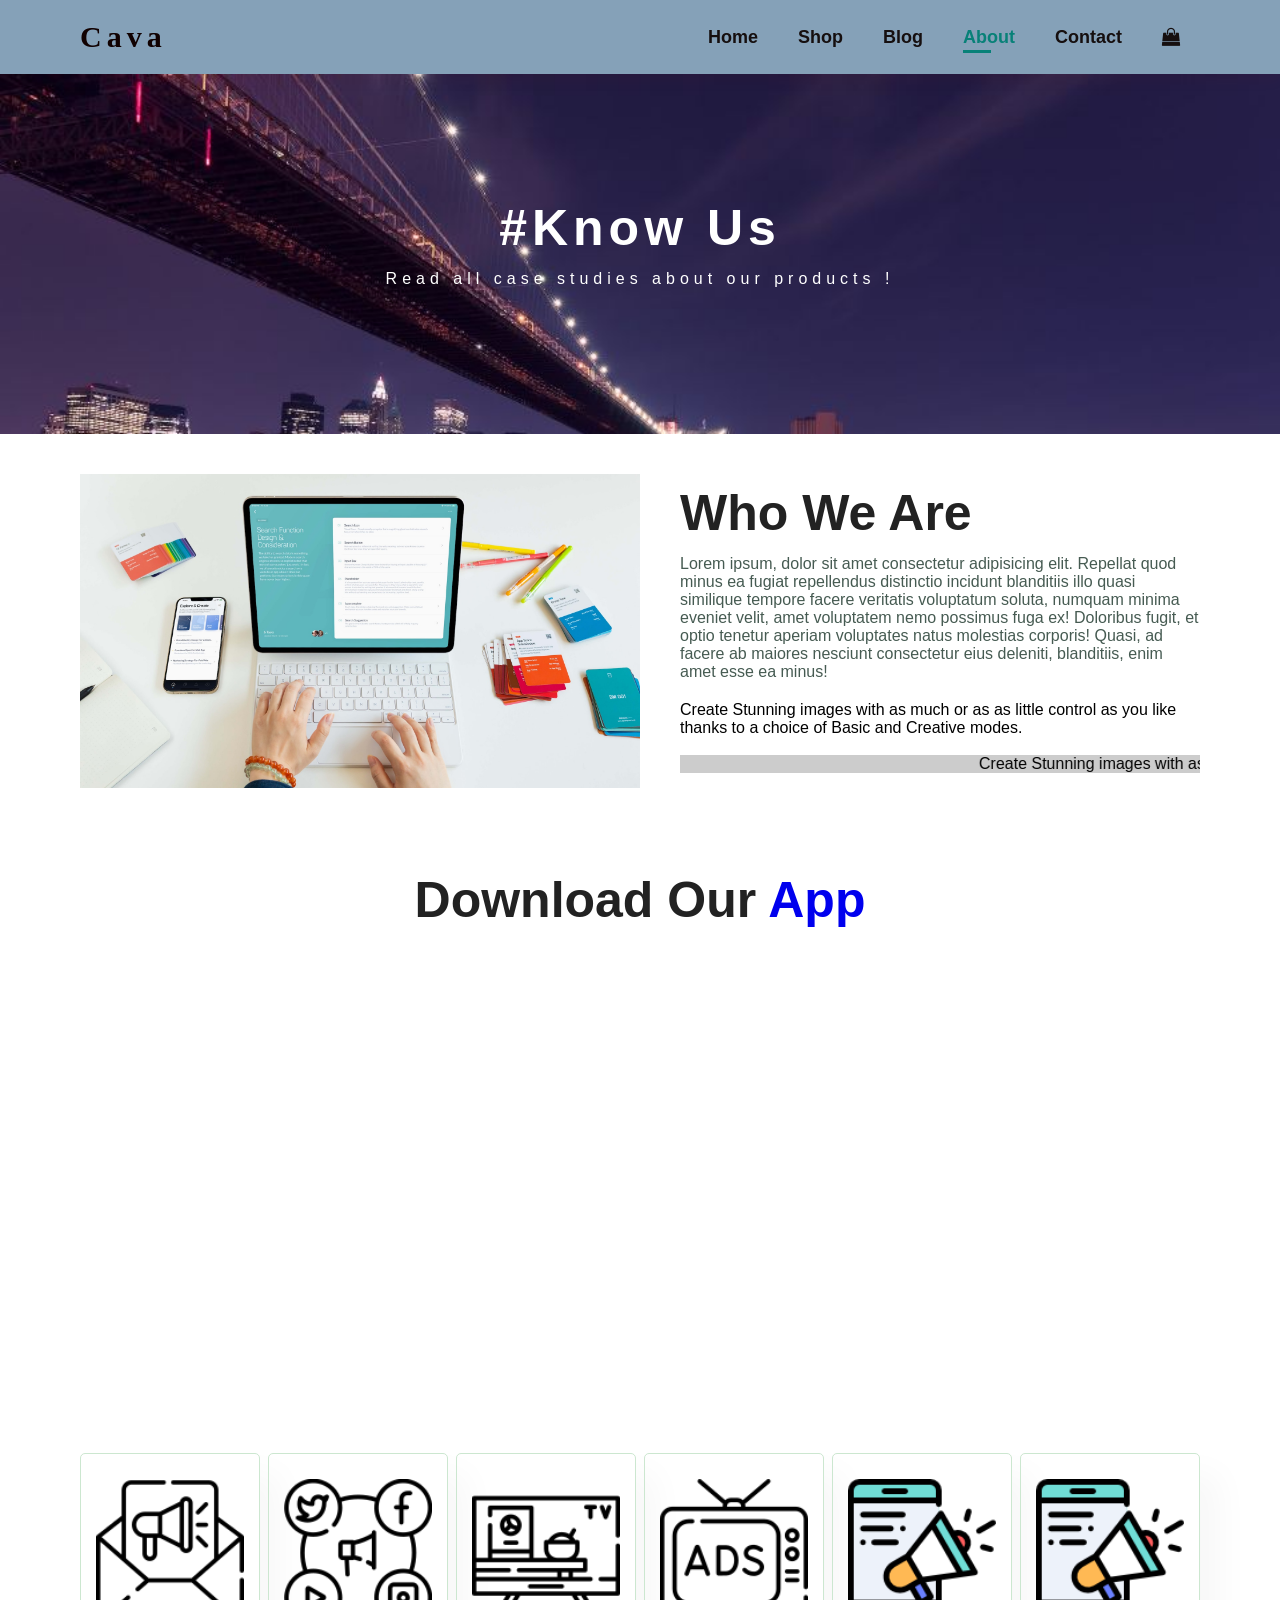
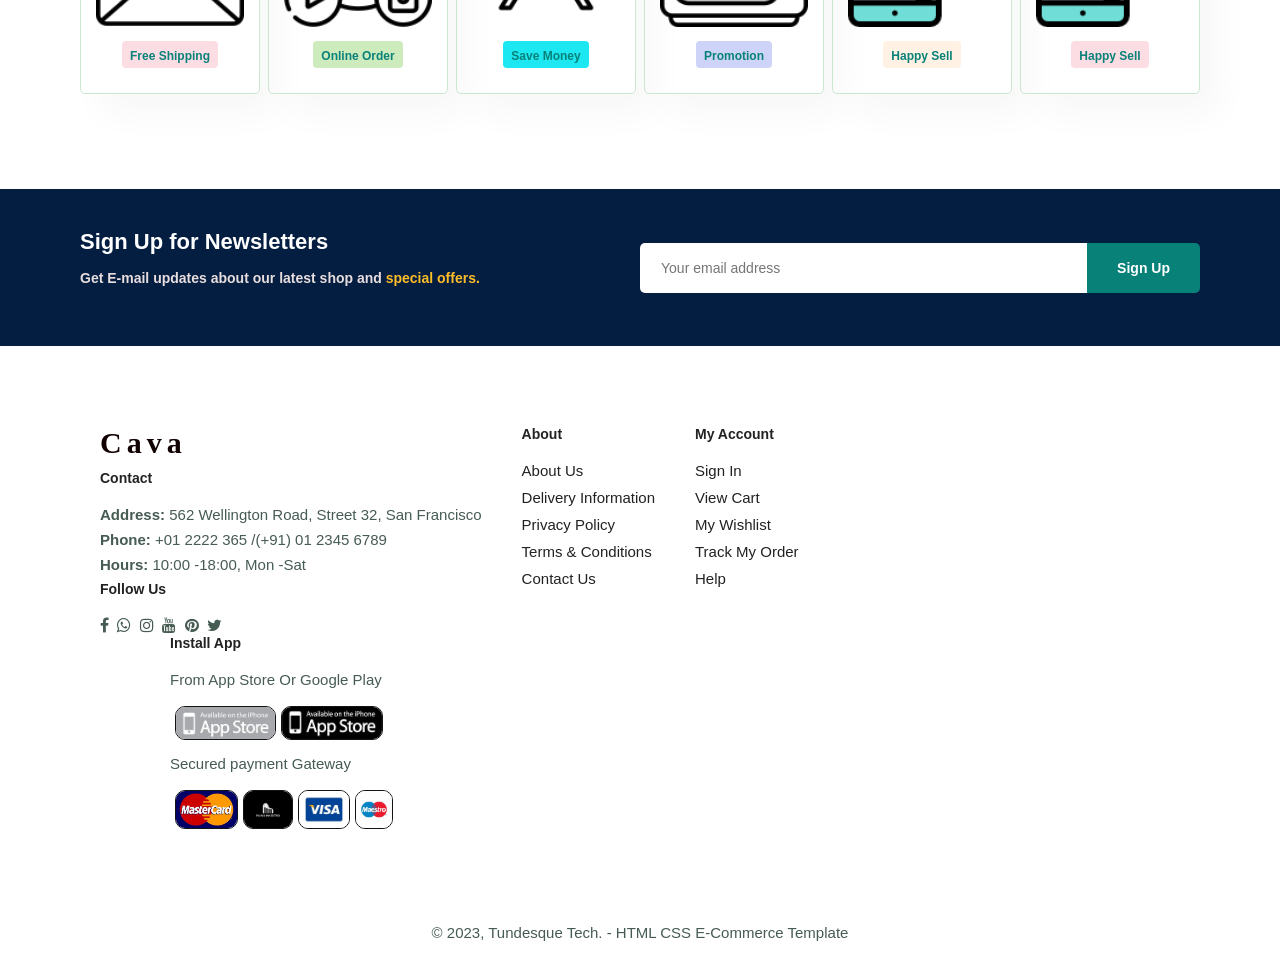
==== about.html @ da7772d8 "shopping website" ====
<!DOCTYPE html>
<html lang="en">

<head>
    <meta charset="UTF-8">
    <meta http-equiv="X-UA-Compatible" content="IE=edge">
    <meta name="viewport" content="width=device-width, initial-scale=1.0">
    <title>Shopping website</title>
    <link rel="stylesheet" href="style.css">
    <link rel="stylesheet" href="fontawesome\css\font-awesome.css" />
    <link rel="stylesheet" href="fontawesome\css\font-awesome.min.css" />

    <script src="./javascript/jquery-3.6.0.min.js"></script>
    <script src="./javascript/header.js" defer></script>
</head>

<body>
    <section id="header">
        <a href="#" class="logo">Cava</a>
        <div>
            <ul class="navbar">
                <button class="close"><i class="fa fa-times"></i></button>
                    <li><a  href="index.html">Home</a></li>
                    <li><a href="shop.html">Shop</a></li>
                    <li><a >Blog</a></li>
                    <li><a  class="active" href="about.html" href="about.html">About</a></li>
                    <li><a href="contact.html">Contact</a></li>
                    <li id="lg-bag"><a href="cart.html"><i class="fa fa-shopping-bag"></i></a></li>
            </ul>

        </div>
        <div id="mobile">
            <a href="cart.html"><i class="fa fa-shopping-bag"></i></a>
            <button class="open"><i class="fa fa-outdent"></i></button>
        </div>



    </section>

    <section id="page-header" class="about-header">
        <h2>#Know Us</h2>
        <p>Read all case studies about our products !</p>

    </section>

    <section id="about-head"  class="section-p1">
        <img src="/img/bg4.jpg" width="50%" alt="">
        <div>
            <h2>Who We Are</h2>
            <p>
                Lorem ipsum, dolor sit amet consectetur adipisicing elit. Repellat quod minus ea fugiat repellendus distinctio incidunt blanditiis illo quasi similique tempore facere veritatis voluptatum soluta, numquam minima eveniet velit, amet voluptatem nemo possimus fuga ex! Doloribus fugit, et optio tenetur aperiam voluptates natus molestias corporis! Quasi, ad facere ab maiores nesciunt consectetur eius deleniti, blanditiis, enim amet esse ea minus!
            </p>
           <abbr title="">Create Stunning images with as much or as as little control as you like thanks to a choice of Basic and Creative modes.</abbr>
           <br>
           <br>
           <marquee bgcolor="#ccc" loop="-1" scrollamounts="5" width="100%"> Create Stunning images with as much or as as little control as you like, thanks to a choice of Basic and Creative modes.</marquee>

        </div>

    </section>

    <section id="about-app" class="section-p1">
        <h1>Download Our <a href="#">App</a></h1>
        <div class="video">
            <video src="/img/course-video.png.mp4" autoplay muted loop >

            </video>
        </div>

    </section>
    <section id="feature" class="section-p1">
        <div class="fe-box">
            <img src="./icons/3500730.png" alt="cap">
            <h6>Free Shipping</h6>

        </div>

        <div class="fe-box">
            <img src="./icons/1968641.png" alt="cap">
            <h6>Online Order</h6>

        </div>



        <div class="fe-box">
            <img src="./icons/4914609.png" alt="cap">
            <h6>Save Money</h6>

        </div>

        <div class="fe-box">
            <img src="./icons/4944508.png" alt="cap">
            <h6>Promotion</h6>

        </div>

        <div class="fe-box">
            <img src="./icons/944933.png" alt="cap">
            <h6>Happy Sell</h6>

        </div>
        <div class="fe-box">
            <img src="./icons/944933.png" alt="cap">
            <h6>Happy Sell</h6>
        </div>
    </section>

    <section id="newsletter" class="section-p1 section-m1">
        <div class="newstext">
            <h4>Sign Up for Newsletters</h4>
            <p>Get E-mail updates about our latest shop and <span>special offers.</span></p>

        </div>
        <div class="form">
            <input type="email" placeholder="Your email address">
            <button class="normal">Sign Up</button>

        </div>

    </section>


    <footer class="section-p1">
        <div class="col">
            <a href="#" class="logo">Cava</a>
            <h4>Contact</h4>
            <p><strong>Address:</strong> 562 Wellington Road, Street 32, San Francisco</p>
            <p><strong>Phone:</strong> +01 2222 365 /(+91) 01 2345 6789</p>
            <p><strong>Hours:</strong> 10:00 -18:00, Mon -Sat</p>
            <div class="follow">
                <h4>Follow Us</h4>
                <div class="icon">
                    <i class="fa fa-facebook"></i>
                    <i class="fa fa-whatsapp"></i>
                    <i class="fa fa-instagram"></i>
                    <i class="fa fa-youtube"></i>
                    <i class="fa fa-pinterest"></i>
                    <i class="fa fa-twitter"></i>

                </div>
            </div>
        </div>
        <div class="col">
            <h4>About</h4>
            <a href="#">About Us</a>
            <a href="#">Delivery Information</a>
            <a href="#">Privacy Policy</a>
            <a href="#">Terms & Conditions</a>
            <a href="#">Contact Us</a>

        </div>
        <div class="col">
            <h4>My Account</h4>
            <a href="#">Sign In</a>
            <a href="#">View Cart</a>
            <a href="#">My Wishlist</a>
            <a href="#">Track My Order</a>
            <a href="#">Help</a>

        </div>
        <div class=" col install">
            <h4>Install App</h4>
            <p>From App Store Or Google Play</p>
            <div class=" row">
                <img src="/tunde_img/app store.jpg" alt="Apple Play" width="30%" >
                <img src="/tunde_img/app store 1.jpg" alt="Google Play" width="30%" >
            </div>
            <p>Secured payment Gateway</p>
            <div class=" row">
            <img src="/tunde_img/master card.jpg" alt="Apple Play" width="50%" height="20%">
            <img src="/tunde_img/maesrto x.jpg " alt="Google Play"  width="50%"  height="20%"> 
            <img src="/tunde_img/visa card.jpg" alt="Google Play"  width="50%"  height="20%">
            <img src="/tunde_img/maestro card.jpg " alt="Google Play"  width="50%"  height="20%">
        </div>
    
        </div>
        <div class="copyright">
            <p> &copy; 2023, Tundesque Tech. - HTML CSS E-Commerce Template</p>

        </div>
    </footer>

</body>

</html>
---- style.css ----
*{
    margin: 0;
    padding: 0;
    box-sizing: border-box;
    font-family:'Gill Sans', 'Gill Sans MT', Calibri, 'Trebuchet MS', sans-serif;
    text-decoration: none;
}
h1{
    font-size: 50px;
    line-height: 64px;
    color: #222;

}
input {
    outline: none;
}
h2{
    font-size: 50px;
    line-height: 54px;
    color: #222;
    
}
h4{
    font-size: 20px;
    color: #222;
    
}
h6{
    font-weight: 700;
    font-size: 12px;
    
}
h5{
    font-size: 16px;
}
p{
    font-size: 16px;
    color: #465b52;
    margin: 15px 0 20px 0;   
}
.section-p1{
    padding: 40px 80px;
}
.section-m1{
    margin: 40px 0;
}
button.normal{
    font-size: 14px;
    font-weight:600;
    padding:15px 30px;
    color:#000;
    background-color: #fff;
    border-radius: 4px;
    border:none;
    outline: none;
    cursor:pointer;
    transition: 0.2s ;
}
button.white{
    font-size: 13px;
    font-weight:600;
    padding:11px 18px;
    color:#fff;
    background-color:transparent;
    border:1px solid #fff;
    outline: none;
    cursor:pointer;
    transition: 0.2s ;
}

.close{
    display: none;
}
body{
    width: 100%;
    font-family: 'Gill Sans', 'Gill Sans MT', Calibri, 'Trebuchet MS', sans-serif;
    text-decoration: none;
}
/* header start */
.logo{
    text-decoration: none;
    font-family: cursive;
    letter-spacing: 5px;
    font-weight: 900;
    font-size: 30px;
    color: rgb(17, 1, 1);
}
.logo:hover{
    background-color:transparent;
    color: brown;

}
#header {
    display: flex;
    padding: 20px 80px;
    align-items: center;
    justify-content: space-between;
    background: rgba(83, 123, 155, 0.705);
    box-shadow: 0 5px 15px rgba(155, 21, 21, 0.06) ;
    position: sticky;
    top: 0;
    left: 0;
}
.navbar{
    display: flex;
    align-items: center;
    justify-content: center;
}
.navbar li{
    list-style: none;
    padding: 0 20px;
    position: relative;

}
.navbar li a{
    text-decoration: none;
    font-size: 18px;
    font-weight: 700;
    transition: 0.3s ease;
    color: rgb(22, 15, 15);
}
.navbar li a:hover,
.navbar li a.active{
    color:#088178 ;
}
.navbar li a.active::after,
.navbar li a:hover::after{
    content: "";
    width: 30%;
    height: 3px;
    background: #088178;
    position: absolute;
    bottom: -5px;
    left: 20px;
}

#mobile{
    display: none;
    align-items: center;
}

/* Home Page */

#hero{
    background-image: url("/img/max-titov-Mhktr6dFD3I-unsplash.jpg");
    height:150vh;
    width: 100%;
    background-size: cover;
    background-position: top 25% right 0;
    padding:0 80px ;
    display: flex;
    flex-direction: column;
    justify-content: center;
    align-items:flex-start ;
}
#hero h4{
    padding-bottom: 15px;

}
#hero h1{
    color: #088178;

}
#hero button{
    background-color: grey;
    color: #088178;
    border:0;
    padding: 14px 80px 14px 65px ;
    border-radius: 20px;
    cursor: pointer;
    font-weight: 700;
    font-size: 15px;

}
#feature{
    display: flex;
    align-items:center;
    justify-content:space-between;
    flex-wrap: wrap;
}

#feature .fe-box{
    width:180px;
    text-align:center;
    padding: 25px 15px ;
    box-shadow: 20px 20px 34px rgb(0, 0, 0, 0.03);
    border: 1px solid #cce7d0;
    border-radius: 5px;
    margin: 15px 0;

}
#feature .fe-box:hover{
    box-shadow: 10px 10px 54px rgb(70, 62, 221, 0.03);
}
#feature .fe-box img{
    width: 100%;
    margin-bottom: 10px;

    
}
#feature .fe-box h6{
    display: inline-block;
    padding: 9px 8px 6px 8px;
    line-height: 1;
    border-radius: 4px;
    color: #088178;
    background-color: #fddde4;

}
#feature .fe-box:nth-child(2) h6{
    background-color: #cdebbc;


}
#feature .fe-box:nth-child(3) h6{
    background-color: #1de8f2;


}
#feature .fe-box:nth-child(4) h6{
    background-color: #cdd4f8;


}
#feature .fe-box:nth-child(5) h6{
    background-color: #fff2e5;
}
#product1{
    text-align: center;
}

#product1 .pro-container{
    display: flex;
    justify-content: space-between;
    padding-top:20px;
    flex-wrap: wrap;
}

#product1 .pro{
    width: 23%;
    min-height:250px ;
    padding: 10px 12px;
    border: 1px solid #cce7d0;
    border-radius: 25px;
    cursor: pointer;
    box-shadow: 20px 20px 30px rgba(0, 0, 0, 0.02);
    margin:15px 0;
    transition: 0.3s ease;
    position: relative;
}
#product1 .pro:hover{
    box-shadow: 20px 20px 30px rgba(0, 0, 0, 0.06);

}
#product1 .pro img{
    width: 100%;
    border-radius: 20px;
}

#product1 .pro .des{
    text-align: start;
    padding: 10px 0;
}
#product1 .pro .des span{
    color:#606063;
    font-size: 12px;

}
#product-p1 .pro .des h5{
    padding-top: 7px;
    color:#1a1a1a;
    font-size: 14px;

}
#product1 .pro .des i{
    font-size: 12px;
    color: rgb(243, 181, 25);

}
#product1 .pro .des h4{
    padding-top: 7px;
    font-size: 15px;
    font-weight: 700;
    color: #088178;
    
}
#product1 .pro .fa-shopping-cart{
    width:40px ;
    height: 40px;
    border-radius: 50px;
    line-height: 40px;
    color:white;
    border: 1px solid #cce7d0;
    background-color: #088178;
    font-weight: 500;
    position: absolute;
    bottom:20px;
    right:10px;

}
#banner{
    display: flex;
    flex-direction: column;
    justify-content: center;
    align-items: center;
    text-align: center;
    background-image: url("/img/newspaper.jpg");
    background-size: cover;
    background-position: center;
    width: 100%;
    height: 50vh;
}
#banner h4{
    color: #fff;
    font-size: 20px;

}
#banner h2{
    color: #fff;
    font-size: 30px;
    padding:10px 0;
}
#banner h2 span{
    color:#ef3636;
}
#banner button:hover{
    background-color:#088178 ;
    color: #fff;
}
#sm-banner{
    display: flex;
    justify-content: space-between;
    flex-wrap: wrap;
}
#sm-banner .banner-box{
    display: flex;
    flex-direction: column;
    justify-content: center;
    align-items: flex-start;
    text-align: center;
    background-image: url("/img/atikh-bana-_KaMTEmJnxY-unsplash.jpg");
    padding:30px;
    background-size: cover;
    background-position: center;
    min-width: 580px;
    height: 55vh;
}
#sm-banner .banner-box2{
    background-image: url("/img/clothe\ hang.jpg");

}
#sm-banner h4{
    color: #fff;
    font-size: 20px;
    font-weight: 300;
}
#sm-banner h2{
    color: #fff;
    font-size: 28px;
    font-weight: 800;
}
#sm-banner span{
    color: #fff;
    font-size: 15px;
    font-weight: 500;
    padding-bottom: 15px;
}
#sm-banner .banner-box:hover button {
    background-color:#088178 ;
    border:1px solid #088178;
}
#banner3{
    display: flex;
    justify-content: space-between;
    flex-wrap: wrap;
    padding: 0 80px;
    
}


#banner3  .banner-box{
    display: flex;
    flex-direction: column;
    justify-content: center;
    align-items: flex-start;
    text-align: center;
    background-image: url("/img/person3\ \(2\).jpg");
    padding:20px;
    background-size: cover;
    background-position: center;
    min-width: 30%;
    margin-bottom: 20px;
    height: 30vh;
}
#banner3  .banner-box2{
    background-image: url("/img/alexi-romano-CCx6Fz_CmOI-unsplash.jpg");
}
#banner3  .banner-box3{
    background-image: url("/img/elevate-nYgy58eb9aw-unsplash.jpg");
}

#banner3  h2{
    color:#fff;
    font-weight: 900;
    font-size: 22px;

}
#banner3  h3{
    color:#ec544e;
    font-weight: 800;
    font-size: 15px;

}
#newsletter{
    display: flex;
    justify-content:space-between;
    flex-wrap: wrap;
    align-items: center;
    /* background-image: url("/img/rubaitul-azad-CAszZBd1v6I-unsplash.jpg"); */
    background-size: cover;
    background-repeat: no-repeat;
    background-position:20% 30%;
    background-color: #041e42;

}
#newsletter h4{
    font-size: 22px;
    font-weight: 700;
    color: #fff;
}
#newsletter p{
    font-size: 14px;
    font-weight: 600;
    color: #e9dede;
}
#newsletter p span{
    font-size: 14px;
    font-weight: 600;
    color: #ffbd27;
}
#newsletter .form{
    display: flex;
    width: 50%;
}
#newsletter input{
    height: 3.125rem;
    padding: 0 1.25rem;
    font-size: 14px;
    width: 100%;
    border:1px solid transparent;
    border-radius: 5px 0 0 5px;
    outline:none;

}

#newsletter button{
    background-color:#088178;
    color: #fff;
    white-space: nowrap;
    border-radius: 0 5px 5px 0;

}
footer{
    display: flex;
    flex-wrap: wrap;
    height: 10vh;
 
}
footer .col{
    display: flex;
    flex-direction: column;
    align-items: flex-start;
    padding: 0 20px;
    

}
footer.logo {
    margin-bottom: 30px;
}
footer h4{
    font-size: 14px;
    padding-bottom: 20px ;
}

footer p{
    font-size: 15px;
    margin: 0 0 8px 0;
}
footer a{
    font-size: 15px;
    text-decoration: none;
    color: #222;
    margin-bottom: 10px;
}
footer.follow{
    margin-top: 20px;
}
footer .follow i{
    color: #465b52;
    padding-right: 4px;
    cursor: pointer;
}

footer .install .row{
    display: flex;
    flex-direction: row;
}
footer .install{
    
    padding-left: 90px;
    width: 40%;
}

footer .install .row img{
    border: 1px solid #121313;
    border-radius:10px;

}
footer .install img{
    margin:10px 0 15px 5px;
}

footer .follow i:hover,
footer a:hover{
    color: #088178;
}

footer .copyright{
    width: 100%;
    margin-top: -50px;
    text-align: center;

}
/* Shop page */
#page-header{
    background-image: url("/img/elevate-nYgy58eb9aw-unsplash.jpg");
    background-size: cover;
    width: 100%;
    height: 40vh;
    display: flex;
    justify-content:center;
    text-align: center;
    flex-direction: column;
    padding: 14px;
}
#page-header h2,
#page-header p{
    color: #fff;
    letter-spacing: 5px;
}
#pagination{
    text-align: center;
}
#pagination a{
    background-color: #088178;
    padding: 15px 20px;
    border-radius:4px ;
    color:#fff;
    font-weight: 600;
}
#pagination a i{
    font-size: 16px;
    font-weight:600;

}

/* Single product */
#prodetails{
    display: flex;
    margin-top: 20px;

}
#prodetails .single-pro-image{
    width: 40%;
    margin-right: 50px;

}
.small-img-group  {
    display: flex;
    justify-content:space-between;
}
.small-img-col{
    flex-basis: 24%;
    cursor: pointer;
}
#prodetails .single-pro-details{
    width:50% ;
    padding-top: 30px;
}
#prodetails .single-pro-details h4{
    padding:40px 0 20px 0;

}
#prodetails .single-pro-details h2{
font-size: 26px;
}
#prodetails .single-pro-details select{
    display: block;
    padding: 5px 10px;
    margin-bottom:10px;
}
#prodetails .single-pro-details input{
    width: 50px;
    height: 47px;
    padding-left: 10px;
    font-size: 16px;
    margin-right: 10px;
}
#prodetails .single-pro-details input:focus{
    outline: none;

    
}
#prodetails .single-pro-details button{
    background-color: #088178;
    color: #fff;
}
#prodetails .single-pro-details span{
    line-height: 25px;

}

/* blogpage */
#page-header.blog-header{
    background-image: url("/img/banner.jpg");

}
#blog{
    padding: 150px 150px 0 150px;
}
#blog .blog-box{
    display: flex;
    align-items: center;
    width: 100%;
    position: relative;
    padding-bottom: 90px;
}
#blog .blog-img{
    width: 50%;
    margin-right: 40px;

}
#blog img{
    width: 100%;
    height: 300px;
    object-fit: cover;
}
#blog .blog-details{
    width: 50%;

}
#blog .blog-details a{
    position: relative;
    text-decoration: none;
    font-size: 11px;
    font-weight: 700;
    color: #000;
    transition:0.3s ;
}
#blog .blog-details a::after{
    content: "";
    width: 50px;
    height: 1px;
    background-color: #000;
    position: absolute;
    top: 4px;
    right: -60px;
}
#blog .blog-details a:hover{
    color: #088178;

}
#blog .blog-details a:hover:after{
    background-color: #088178;
}
#blog .blog-box h1{
    position: absolute;
    top:-40px;
    left: 0;
    font-size: 70px;
    font-weight: 700;
    color: #c9cbce;
    z-index: -9;
}
/* about page */

#page-header.about-header{
    background-image: url("/img/bg_banner2.jpg");

}
#about-head{
    display: flex;
    align-items: center;
}
#about-head div{
    padding-left: 40px;
}


#about-head img{
    width: 50%;
    height: auto;
}
#about-app{
    text-align: center;
}
#about-app .video{
    width: 70%;
    height: 100%;
    margin: 30px auto 0 auto;
}
#about-app .video video{
    width: 100%;
    height: 100%;
    border-radius: 20px;
}

/*contact page*/
#contact-details{
    display: flex;
    align-items: center;
    justify-content: space-between;
}
#contact-details .details{
    width: 40%;
}
#contact-details .details span,
    #font-details form span{
        font-size:12px;

    }
    
#contact-details .details h2,
#font-details form h2{
    font-size:26px;
    line-height: 35px;
    padding:20px 0;
}
#contact-details .details h3,
#font-details form h3{
    font-size:16px;
    line-height: 35px;
}
#contact-details .details li{
    list-style: none;
    display: flex;
    padding:10px 0 ;
}
#contact-details .details li i{
    font-size: 14px;
    padding-right:22px;
}
#contact-details .details li p{
    font-size: 14px;
    margin: 0;
}
#contact-details .map{
    width: 55%;
    height: 400px;

}
#contact-details iframe {
    width:100%;
    height: 100%;


}
#form-details{
    display: flex;
    justify-content: space-between;
    margin: 30px;
    padding: 80px;
    border: 1px solid #e1e1e1;
}

#form-details form{
    width:65% ;
    align-items: flex-start;
    display: flex;
    flex-direction: column;
}
#form-details form input,
#font-details form textarea{
    width: 100%;
    padding: 12px 15px;
    outline: none;
    margin-bottom: 20px;
    border: 1px solid #e1e1e1;
}
#form-details form button{
    background-color: #088178;
    color: #fff;
    margin: 10px 0;
}
#form-details .people div{
    padding-bottom: 25px;
    display: flex;
    align-items: flex-start;
}
#form-details .people div img{
    width: 65px;
    height: 65px;
    object-fit: cover;
    margin-right: 15px;
}
#form-details .people div p{
    margin: 0;
    font-size: 13px;
    line-height: 25px;
}
#form-details .people div p span{
    display: block;
    font-size: 16px;
    font-weight: 600;
    color: #000;
}

/* cart page */
#cart{
    overflow-x: auto;
}
#cart table{
    width: 100%;
    border-collapse: collapse;
    table-layout: fixed;
    white-space: nowrap;

}
#cart table img{
    width: 70px;
}
#cart table td:nth-child(1){
    width: 100px;
    text-align: center;
}
#cart table td:nth-child(2){
    width: 150px;
    text-align: center;
}
#cart table td:nth-child(3){
    width: 250px;
    text-align: center;
}
#cart table td:nth-child(4),
#cart table td:nth-child(5),
#cart table td:nth-child(6){
    width: 150px;
    text-align: center;
}
#cart table td:nth-child(5) input{
    width: 70px;
    padding:10px 5px 10px 15px ;

}
#cart table thead{
    border:1px solid #e2e9e1 ;
    border-right: none;
    border-left:none ;
}
#cart table thead th{
    font-weight: 700;
    text-transform: uppercase;
    font-size: 13px;
    padding: 18px 0;
}
#cart table tbody tr td{
    padding-top: 15px;
}
#cart table tbody  td{
    font-size:13px ;
}
#cart-add{
    display: flex;
    flex-wrap: wrap;
    justify-content: space-between;
} 
#coupon{
    width:50% ;
    margin-bottom:30px;
}
#coupon h3,
#subtotal{
    padding-bottom: 15px;
}
#coupon input{
    padding:10px 20px;
    outline: none;
    width: 60%;
    margin-right: 10px;
    border: 2px solid #e2e9e1;
}
#coupon button,
#subtotal button{
    background-color: #088178;
    color: #fff;
    padding: 12px 20px;

}
#subtotal{
    width: 50%;
    margin-bottom: 30px;
    padding: 30px;
    border: 1px solid #e2e9e1;


    
}
#subtotal table{
    border-collapse: collapse;
    width: 100%;
    margin-bottom: 20px;
}

#subtotal table td{
    width: 50%;
    border: 1px solid #e2e9e1;
    padding: 10px;
    font-size: 13px;
}

    /*IPAD'S VERSION */
@media (max-width:799px){

    .section-p1 {
        padding: 40px 40px;
    }
    .navbar{
        display: flex;
        flex-direction: column;
        align-items: flex-start;
        justify-content: flex-start;
        position: fixed;
        top:0;
        right: -300px;
        height: 100vh;
        width: 300px;
        background-color:#e3e6f3 ;
        box-shadow: 0 40px 60px rgba(0, 0, 0, 0.1);
        padding: 80px 0 0 10px;
        transition: 0.3s;
    }

    .navbar.active{
        right: 0;
}

 
    .navbar li{
        margin-bottom: 25px;
    }
    #mobile{
        display: flex;
        align-items: center;
    }
    #mobile i{
        color:#1a1a1a;
        font-size: 24px;
        padding-left: 20px;

    }
 
    .open {
        margin-top: 5px;
        border: none;
        background-color:transparent;
    }
   
    .close {
        background-color: transparent;
        display:initial;
        border: none;
        position:absolute ;
        top:30px;
        left:30px;
        color:#222;
        font-size: 24px;
    }
    #lg-bag{
        display: none;
    }

    #hero {
        height: 80vh;
        padding: 0 80px;
        background-position: top 30% right 30%;
        
    }
    #feature {
        justify-content: center;
    }
    #feature .fe-box {
      
        margin: 15px 15px;
    }
    #product1 .pro-container{
        
        justify-content: center;

            
        }
    
    #product1 .pro{
        width: 35%;
        margin:15px ;
    }
    #banner{
        height: 20vh;
    }
    #sm-banner .banner-box{
        min-height: 100%;
        height: 30vh;
    }
    #banner3{
        padding: 0 40px;

    }
    #banner3 .banner-box{
        width: 28%;
    }
    #newwsletter .form{
        width: 70%;
    }
    footer .col{
        flex-direction: column;
    }
    footer .install{
        display: flex;
        align-items: flex-start;
        padding: 10px 20px;
        width: 100%;
}

/* contact page */
#form-details{
    padding: 40px;
}
#form-details form{
    width: 50%;
}



}

/* Mobile */
@media (max-width:477px){
    .section-p1{
        padding: 20px;
    }
    #header{
        padding: 10px 30px;

    }
    h1{
        font-size: 38px;
    }
    h2{
        font-size: 32px;
    }
    #hero{
        padding: 0 20px;
        background-position: 55%;

    }
    #feature {
        justify-content: space-between;

    }
    
    #feature .fe-box {
        width: 155px;
        margin:0 0 15px 0;
    }
    #product1 .pro {
        width: 100%;
      
    }
    #banner{
        height: 40vh;
    }
    #sm-banner .banner-box{
        height: 40vh;
    }
    #sm-banner .banner-box2{
        margin-top: 20px;

    }
    #banner3 {
        padding: 0 20px;
    }
    #banner3  h2 {
        color: #fff;
        font-weight: 900;
        font-size: 17px;
    }
    #banner3 .banner-box{
        width: 100%;
    }
  
    #newsletter .form{
        width: 100%;
    }
    footer .col{
        flex-direction: column;
    }
    footer .install{
        display: flex;
        align-items: flex-start;
        padding: 10px 20px;
        width: 100%;
    }
    footer .copyright{
        text-align: start;
    }
    
    /* Single product */
    #prodetails{
        display: flex;
        flex-direction: column;
    }
    #prodetails .single-pro-image{
        width: 100%;
        margin-right: 0;
    }

    #prodetails .single-pro-details{
        width: 100%;
    }

       /* blog page */
       #blog {
        padding: 100px 20px 0 20px;
    }
    #blog .blog-box {
        display: flex;
        flex-direction: column;
        align-items: flex-start;
      
    }
    
    #blog .blog-img{
        width: 100%;
        margin: 0 0 30px 0;

    }

    #blog .blog-details{
        width: 100%;
    }
    
        /* about page */
        #about-head{
            flex-direction: column; 
        }

        /* contact page */
        #contact-details{
            flex-direction: column;
        }
        #contact-details .details{
            width: 100%;
            margin-bottom: 30px;
        }
        #contact-details .map{
            width: 100%;
        }

        #form-details{
            flex-wrap: wrap;
            margin: 10px;
            padding: 30px 10px;
        }
        #form-details form{
            width: 100%;
            margin-bottom: 30px;
        }

        
        /* Cart page */
      
        #cart table {
            width: 100%;
            border-collapse: collapse;
            table-layout: initial;
        }
        #cart table thead th {
            font-weight: 700;
            font-size: 13px;
            padding: 18px 20px;
        }
        #cart table td:nth-child(3) {
            padding: 0 20px;
            font-weight: 900;
        }
        #cart-add {
            flex-direction: column;
        }
        #coupon {
            width: 100%;
        }
        #subtotal {
            width: 100%;
            margin-bottom: 20px;
        }
        
}
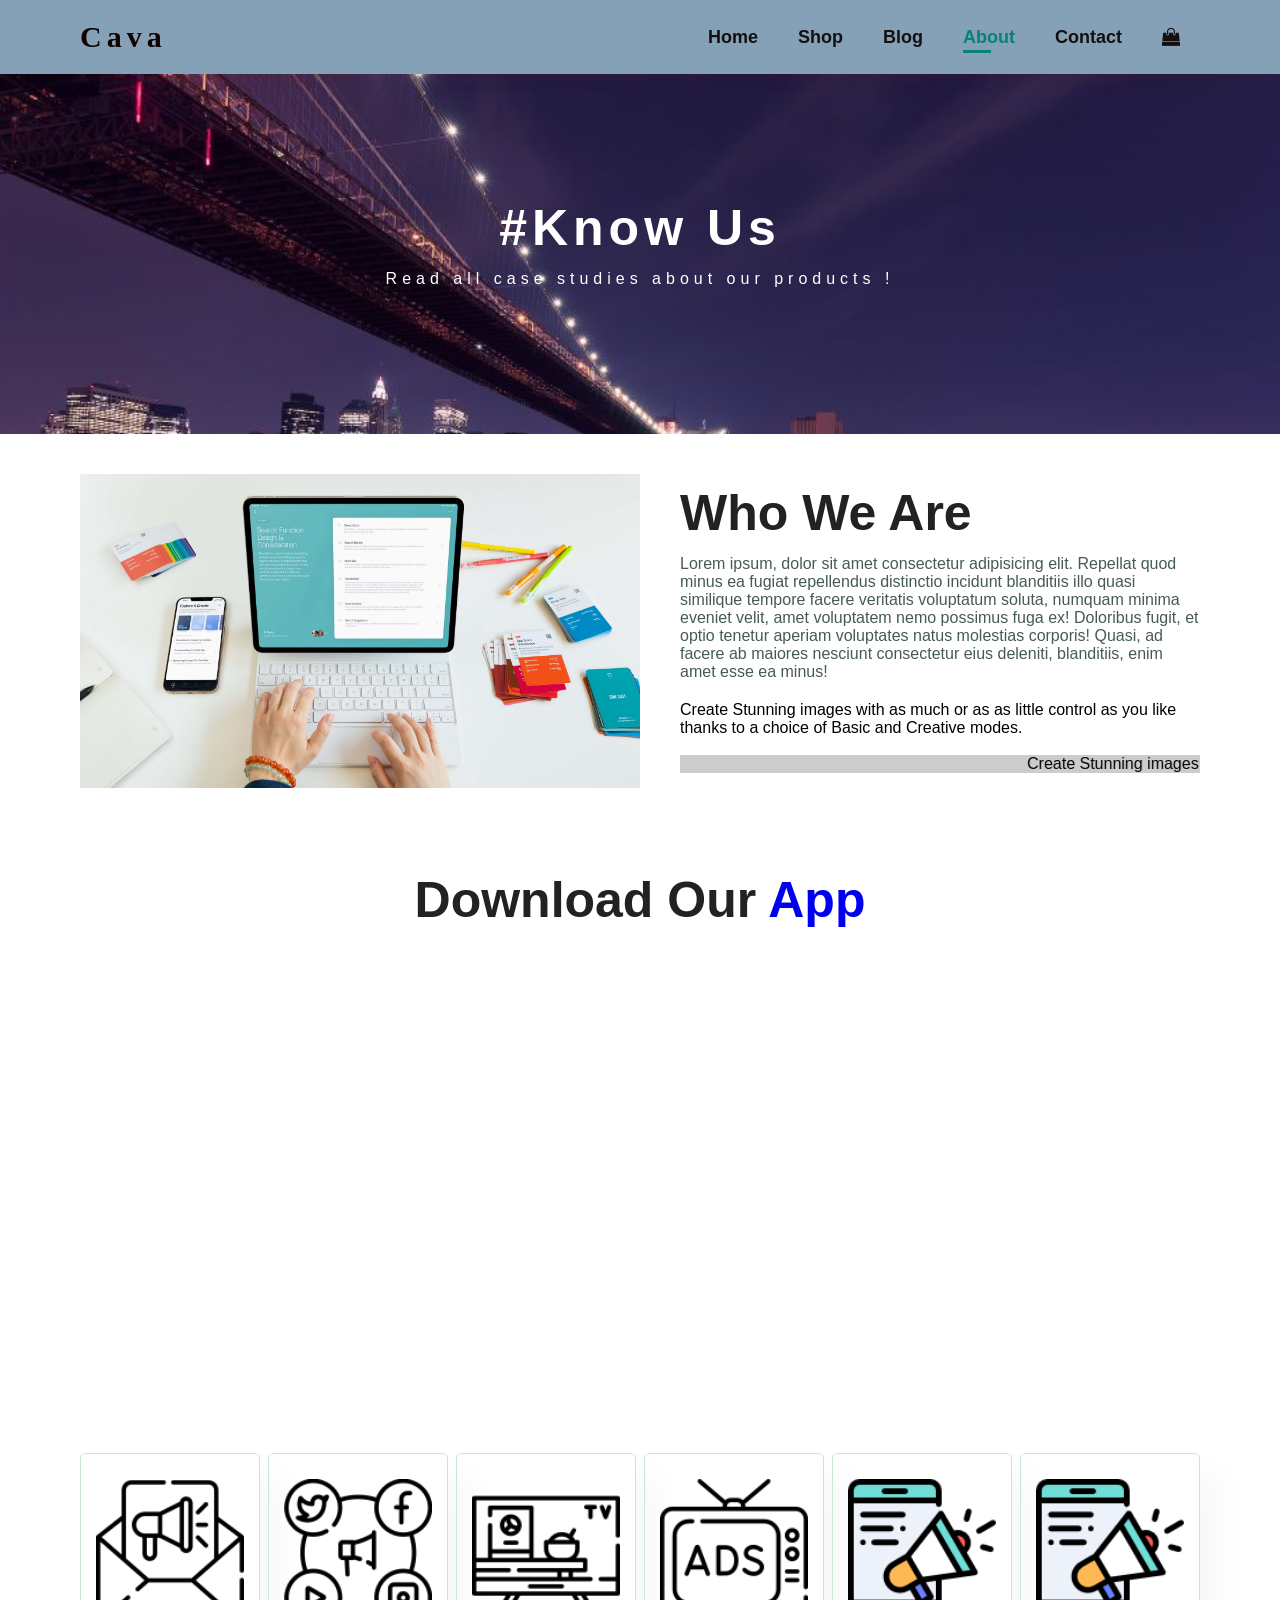
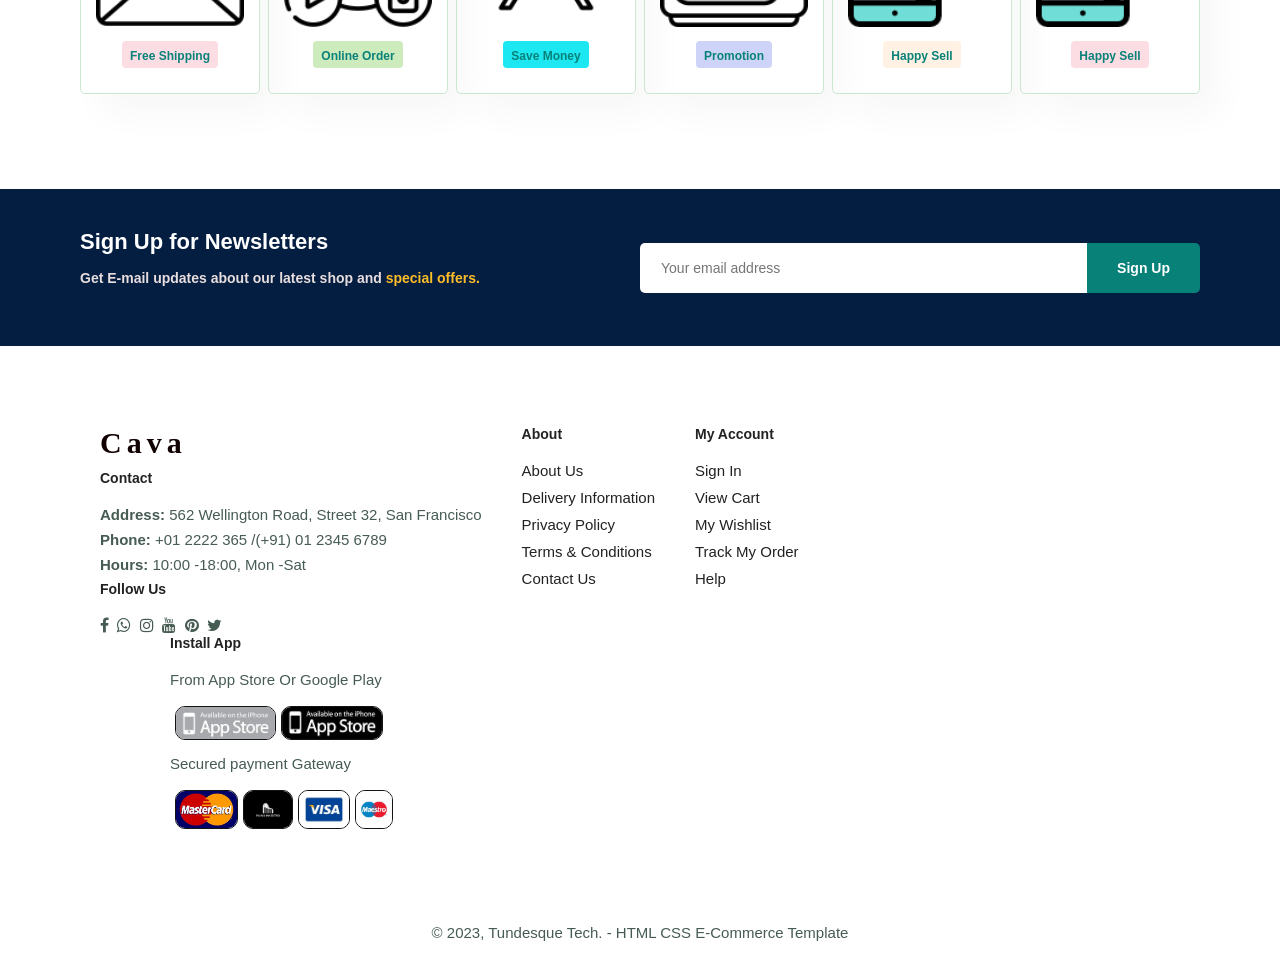
==== commit c277ca76: "shopp_website" ====
--- a/about.html
+++ b/about.html
@@ -22,7 +22,7 @@
                 <button class="close"><i class="fa fa-times"></i></button>
                     <li><a  href="index.html">Home</a></li>
                     <li><a href="shop.html">Shop</a></li>
-                    <li><a >Blog</a></li>
+                    <li><a href="blog.html" >Blog</a></li>
                     <li><a  class="active" href="about.html" href="about.html">About</a></li>
                     <li><a href="contact.html">Contact</a></li>
                     <li id="lg-bag"><a href="cart.html"><i class="fa fa-shopping-bag"></i></a></li>
--- a/style.css
+++ b/style.css
@@ -1061,6 +1061,7 @@
     #hero{
         padding: 0 20px;
         background-position: 55%;
+        height: 100vh;
 
     }
     #feature {
